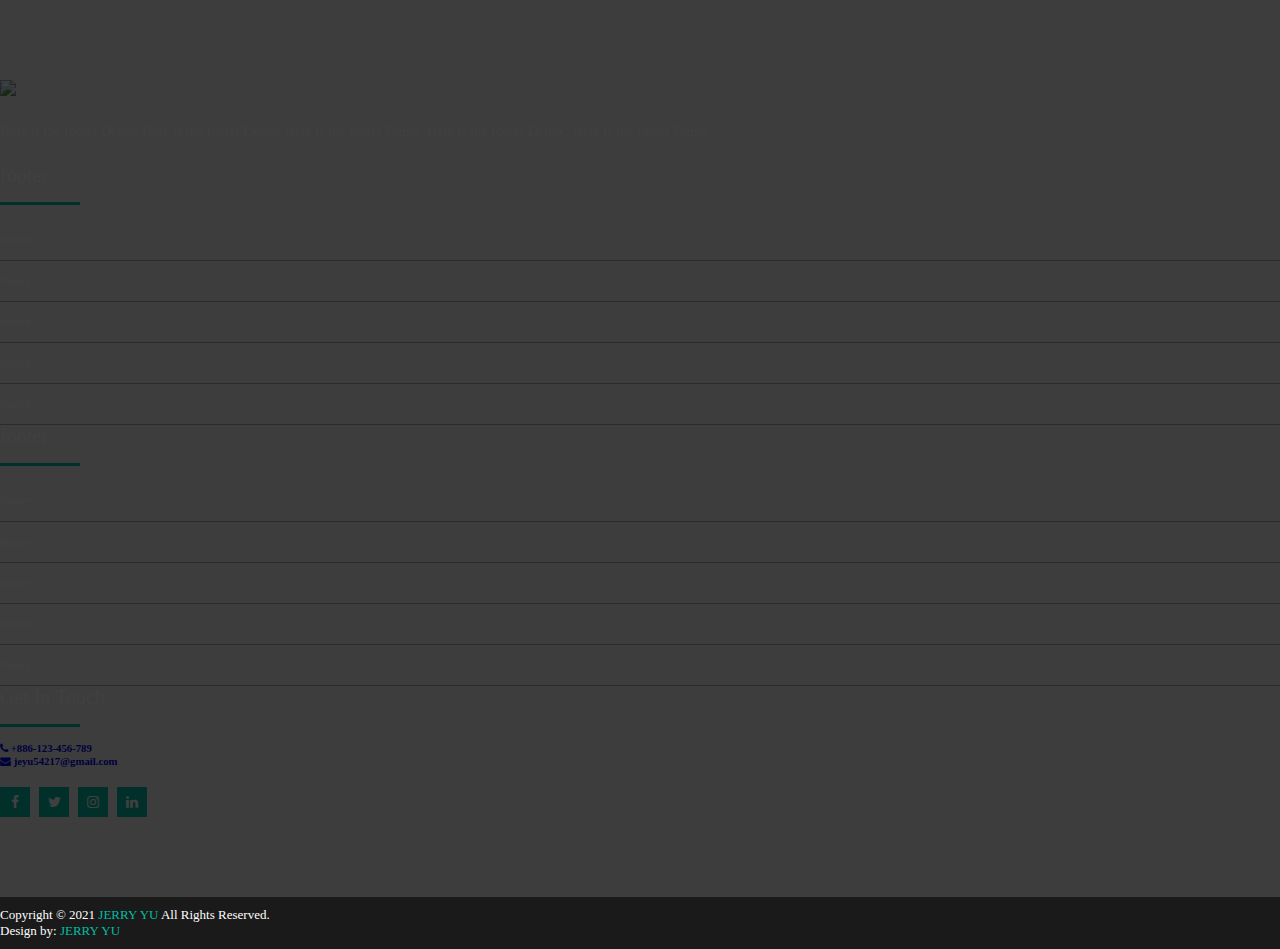
==== templates/footer.html @ 0b0a1edc "Adding html" ====
<!DOCTYPE html>
<html lang="en">

<head>
    <meta charset="UTF-8">
    <meta name="viewport" content="width=device-width, initial-scale=1.0">
    <title>Django e-commerce DEMO by Jerry Yu</title>

    <!-- Bootstrap CSS-CDN -->
    <link rel="stylesheet" href="https://cdn.jsdelivr.net/npm/bootstrap@4.5.3/dist/css/bootstrap.min.css" integrity="sha384-TX8t27EcRE3e/ihU7zmQxVncDAy5uIKz4rEkgIXeMed4M0jlfIDPvg6uqKI2xXr2" crossorigin="anonymous">

    <!-- Front Awsome CDN -->
    <link rel="stylesheet" href="https://cdnjs.cloudflare.com/ajax/libs/font-awesome/4.7.0/css/font-awesome.min.css">
    
    <!-- Style -->
    <link href="css/style.css" rel="stylesheet" type="text/css" />

</head>

<body>
   
<!-- footer Start-->

<div class="footer_main">
	<div class="container">
		<div class="row">

            <!-- Company Logo-->
			<div class="col-xl-3 col-lg-3 col-md-12 col-sm-6">
				<div class="footer_box">
					<a href="#"><img src="footer-logo.png"></a>
					<p>Here is the footer Demo, Here is the footer Demo, Here is the footer Demo, Here is the footer Demo , Here is the footer Demo</p>
				</div>
			</div>

            <!-- Links 1 -->
			<div class="col-xl-3 col-lg-3 col-md-4 col-sm-6">
				<div class="footer_box">
					<h2>footer</h2>
					<hr>
					<ul>
						<li><a href="#">footer</a></li>
						<li><a href="#">footer</a></li>
						<li><a href="#">footer</a></li>
						<li><a href="#">footer</a></li>
						<li><a href="#">footer</a></li>
					</ul>
				</div>
			</div>

            <!-- Links 2 -->
			<div class="col-xl-3 col-lg-3 col-md-4 col-sm-6">
				<div class="footer_box">
					<h2>footer</h2>
					<hr>
					<ul>
						<li><a href="#">footer</a></li>
						<li><a href="#">footer</a></li>
						<li><a href="#">footer</a></li>
						<li><a href="#">footer</a></li>
						<li><a href="#">footer</a></li>
					</ul>
				</div>
			</div>

            <!-- Contact Us -->
			<div class="col-xl-3 col-lg-3 col-md-4 col-sm-6">
				<div class="footer_box">
					<h2>Get In Touch</h2>
					<hr>
                    <!-- Infomation -->
					<div class="footer_info">
						<h6><a href="tel:+886972245223"><i class="fa fa-phone"></i> +886-123-456-789</a></h6>
						<h6><a href="mailto:jeyu54217@gmail.com"><i class="fa fa-envelope"></i> jeyu54217@gmail.com</a></h6>
					</div>
                    <!-- Font Awesome -->
					<div class="footer_socialicons">
						<ul>
							<li><a href="http://facebok.com"><i class="fa fa-facebook"></i></a></li>
							<li><a href="http://twitter.com"><i class="fa fa-twitter"></i></a></li>
							<li><a href="http://instagram.com"><i class="fa fa-instagram"></i></a></li>
							<li><a href="https://www.linkedin.com/in/jerry-yu-345585201/"><i class="fa fa-linkedin"></i></a></li>
						</ul>
					</div>
				</div>
			</div>
		</div>
	</div>
</div>

<!-- Copyright-->
<div class="footer_Copyright">
	<div class="container">
		<div class="row">
			<div class="col-xl-6 col-lg-6 col-md-6 col-sm-8 col-12">
				<p>Copyright &copy; 2021 <a href="">JERRY YU</a> All Rights Reserved.</p>
			</div>
			<div class="col-xl-6 col-lg-6 col-md-6 col-sm-4 col-12">
				<p class="text-right">Design by: <a href="#">JERRY YU</a></p>
			</div>
		</div>
	</div>
</div>
</div>
  
</body>

</html>
---- templates/css/style.css ----
*{
	padding: 0px;
	margin: 0px;
	box-sizing: border-box;
}
body{
	font-family: 'Open Sans';
	background: #f2f2f2;
}
a{
	text-decoration: none!important;
	outline: none!important;
}
img{
	border:none;
}
.clr{
	clear: both;
}

/* -- footer start -- */
.footer_main{
	width: 100%;
	height: auto;
	background: url(footer_bg.jpg);
	background-repeat: no-repeat;
	background-size: cover;
	background-attachment: scroll;
	background-position: 50% 0%;
	padding: 80px 0px;
	position: relative;
}
.footer_main::before{
	width: 100%;
	height: 100%;
	content: "";
	position: absolute;
	left: 0;
	top: 0;
	background: rgba(0,0,0,0.75);
}
.footer_box{
	width: 100%;
	height: auto;
}
.footer_box img{
	width: 180px;
	height: auto;
	margin-bottom: 20px;
}
.footer_box h2{
	font-size: 20px;
	font-weight: 500;
	margin-bottom: 15px;
	color: #fff;
}
.footer_box hr{
	background: #01bea2;
	width: 80px;
	height: 3px;
	border:none;
	margin: 5px 0px 15px 0px;	
}
.footer_box p{
	font-size: 14px;
	color: #fff;
	margin-bottom: 20px;
	line-height: 24px;
}
.footer_box ul{
	margin: 0px;
	padding: 0px;
}
.footer_box ul li{
	list-style-type: none;
}
.footer_box ul li a{
	font-size: 13px;
	color: #fff;
	display: block;
	padding: 8px 0px;
	line-height: 24px;
	border-bottom: 1px solid #aaaaaa;
	transition: .5s;
}
.footer_box ul li a:hover{
	padding-left: 5px;
	color: #01bea2;
}


/* footer_contact_us */
.footer_contact_us{
	width: 100%;
	height: auto;
	margin-top: 45px;
}
.footer_contact_us h6{
	font-size: 14px;
	font-weight: 500;
	color: #fff;
	margin: 0px;
	margin-top: 20px;
}
.footer_contact_us h6 a{
	color: #fff;
	display: block;
}
.footer_contact_us h6 a i{
	font-size: 14px;
	width: 30px;
	height: 30px;
	color: #01bea2;
	border-radius: 5px;
	border:1px solid #01bea2;
	text-align: center;
	line-height: 26px;
	margin-right: 10px;
}
.footer_contact_us h6 a:hover{
	color: #01bea2;
}


/* footer_Front Awsome */
.footer_socialicons{
	width: 100%;
	height: auto;
}
.footer_socialicons ul{
   margin: 0px;
   padding: 0px;
}
.footer_socialicons ul li{
	display: inline-block;
	margin-top: 20px;
	margin-right: 5px;
}
.footer_socialicons ul li a{
	width: 30px;
	height: 30px;
	display: block;
	background: #01bea2;
	color: #fff;
	text-align: center;
	border:none;
	padding: 0px;
}
.footer_socialicons ul li a i{
	font-size: 14px;
	line-height: 30px;
	-webkit-transition: all 0.8s;
	-moz-transition: all 0.8s;
	-o-transition: all 0.8s;
	-ms-transition: all 0.8s;
	transition: all 0.8s;
}
.footer_socialicons ul li a:hover i{
	-webkit-transform:  rotate(360deg);
	-moz-transform:  rotate(360deg);
	-o-transform:  rotate(360deg);
	-ms-transform:  rotate(360deg);
	transform:  rotate(360deg);
	color: #fff;
}
.footer_socialicons ul li a:hover{
	background: #000000;
}
.footer_Copyright{
	width: 100%;
	height: auto;
	background: #1a1a1a;
	padding: 10px 0px;
}
.footer_Copyright p{
	font-size: 13px;
	font-weight: 500;
	color: #fff;
	margin: 0px;
}
.footer_Copyright p a{
	font-size: 13px;
	font-weight: 500;
	color: #01bea2;
}
.footer_position{
	position: absolute;
	bottom: 0px;
	left: 0px;
	right: 0px;
}
.footer_position h1{
	font-size: 40px;
	text-align: center;
	color: #232323;
	padding-bottom: 55px;
	text-transform: uppercase;
	font-weight: 800;
}
.footer_position h1 em{
	font-style: normal;
	color: #01bea2;
}
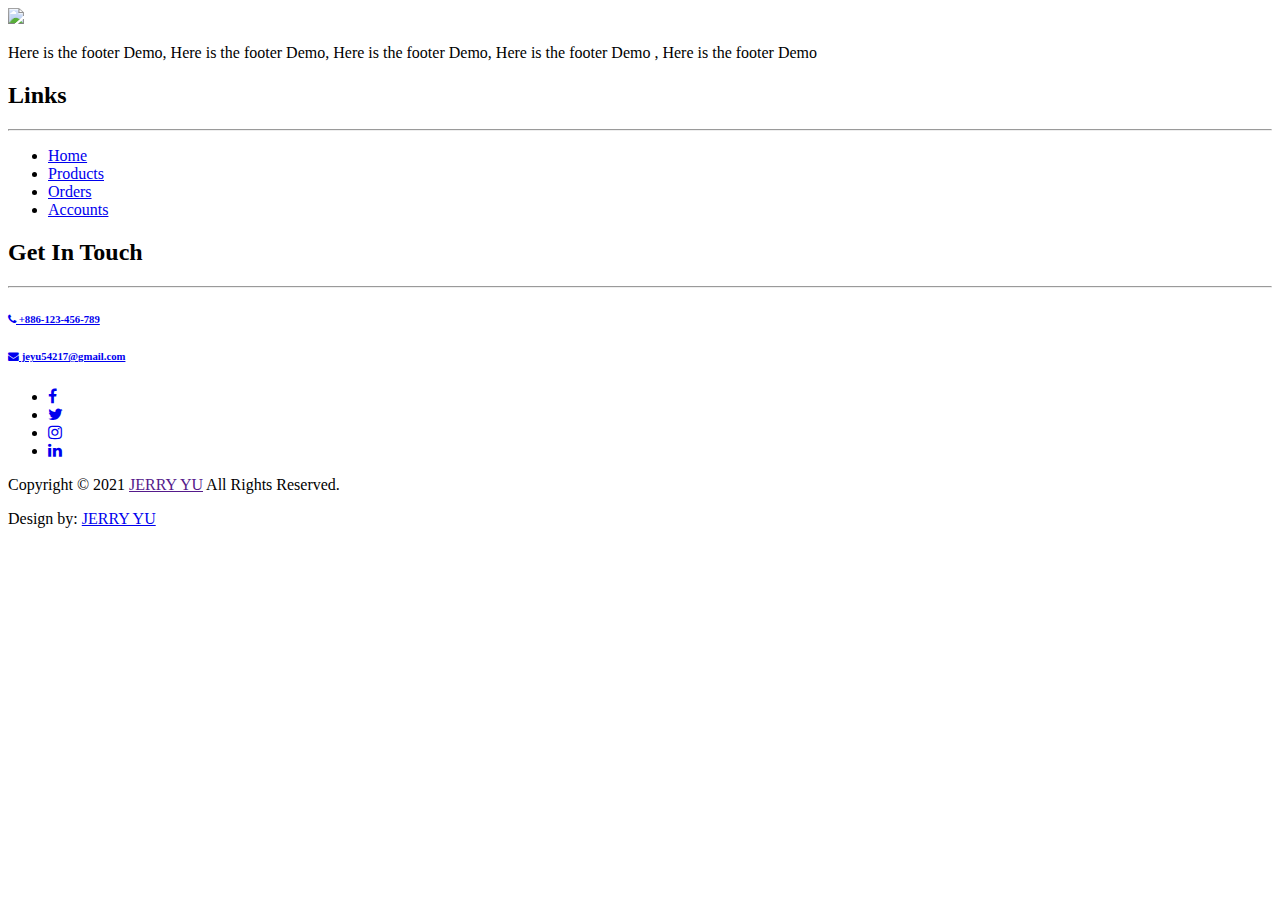
==== commit 41702b9f: "Adding html" ====
--- a/templates/footer.html
+++ b/templates/footer.html
@@ -4,7 +4,7 @@
 <head>
     <meta charset="UTF-8">
     <meta name="viewport" content="width=device-width, initial-scale=1.0">
-    <title>Django e-commerce DEMO by Jerry Yu</title>
+    <title>Django_DEMO_by_Jerry_Yu</title>
 
     <!-- Bootstrap CSS-CDN -->
     <link rel="stylesheet" href="https://cdn.jsdelivr.net/npm/bootstrap@4.5.3/dist/css/bootstrap.min.css" integrity="sha384-TX8t27EcRE3e/ihU7zmQxVncDAy5uIKz4rEkgIXeMed4M0jlfIDPvg6uqKI2xXr2" crossorigin="anonymous">
@@ -13,58 +13,43 @@
     <link rel="stylesheet" href="https://cdnjs.cloudflare.com/ajax/libs/font-awesome/4.7.0/css/font-awesome.min.css">
     
     <!-- Style -->
-    <link href="css/style.css" rel="stylesheet" type="text/css" />
-
+    <link href="style.css" rel="stylesheet" type="text/css" />
+    
+    <!-- Site Icons -->
+    <link href="favicon.ico" rel="shortcut icon"  type="image/x-icon">
 </head>
 
 <body>
    
 <!-- footer Start-->
-
 <div class="footer_main">
 	<div class="container">
 		<div class="row">
 
             <!-- Company Logo-->
-			<div class="col-xl-3 col-lg-3 col-md-12 col-sm-6">
+			<div class="col-xl-4 col-lg-4 col-md-12 col-sm-6">
 				<div class="footer_box">
 					<a href="#"><img src="footer-logo.png"></a>
 					<p>Here is the footer Demo, Here is the footer Demo, Here is the footer Demo, Here is the footer Demo , Here is the footer Demo</p>
 				</div>
 			</div>
 
-            <!-- Links 1 -->
-			<div class="col-xl-3 col-lg-3 col-md-4 col-sm-6">
+            <!-- Links -->
+			<div class="col-xl-4 col-lg-4 col-md-6 col-sm-6">
 				<div class="footer_box">
-					<h2>footer</h2>
+					<h2>Links</h2>
 					<hr>
 					<ul>
-						<li><a href="#">footer</a></li>
-						<li><a href="#">footer</a></li>
-						<li><a href="#">footer</a></li>
-						<li><a href="#">footer</a></li>
-						<li><a href="#">footer</a></li>
-					</ul>
-				</div>
-			</div>
-
-            <!-- Links 2 -->
-			<div class="col-xl-3 col-lg-3 col-md-4 col-sm-6">
-				<div class="footer_box">
-					<h2>footer</h2>
-					<hr>
-					<ul>
-						<li><a href="#">footer</a></li>
-						<li><a href="#">footer</a></li>
-						<li><a href="#">footer</a></li>
-						<li><a href="#">footer</a></li>
-						<li><a href="#">footer</a></li>
+						<li><a href="#">Home</a></li>
+						<li><a href="#">Products</a></li>
+						<li><a href="#">Orders</a></li>
+						<li><a href="#">Accounts</a></li>
 					</ul>
 				</div>
 			</div>
 
             <!-- Contact Us -->
-			<div class="col-xl-3 col-lg-3 col-md-4 col-sm-6">
+			<div class="col-xl-4 col-lg-4 col-md-6 col-sm-6">
 				<div class="footer_box">
 					<h2>Get In Touch</h2>
 					<hr>
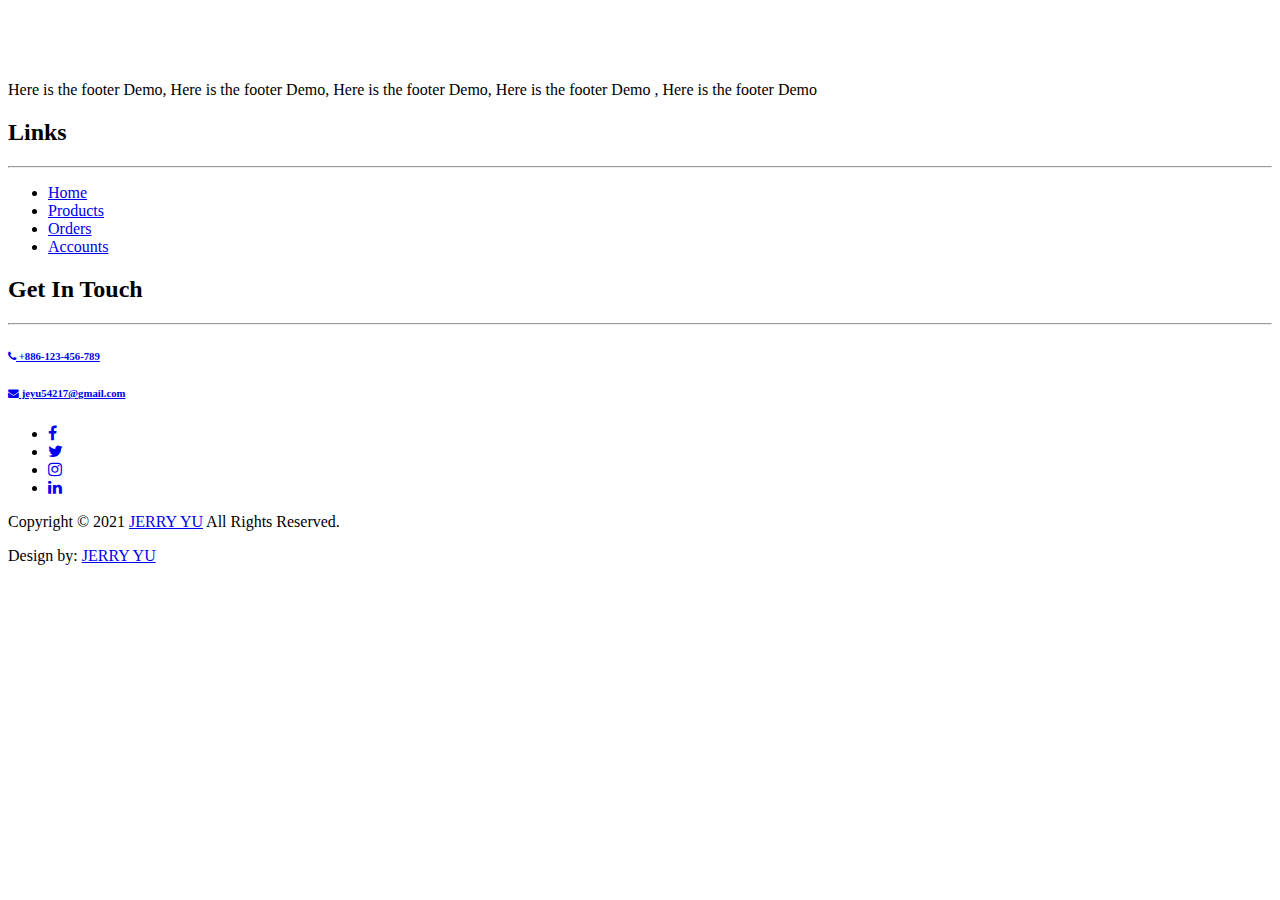
==== commit 07f81cce: "Adding html" ====
--- a/templates/footer.html
+++ b/templates/footer.html
@@ -4,7 +4,7 @@
 <head>
     <meta charset="UTF-8">
     <meta name="viewport" content="width=device-width, initial-scale=1.0">
-    <title>Django_DEMO_by_Jerry_Yu</title>
+    <title>Django_DEMO_Jerry_Yu</title>
 
     <!-- Bootstrap CSS-CDN -->
     <link rel="stylesheet" href="https://cdn.jsdelivr.net/npm/bootstrap@4.5.3/dist/css/bootstrap.min.css" integrity="sha384-TX8t27EcRE3e/ihU7zmQxVncDAy5uIKz4rEkgIXeMed4M0jlfIDPvg6uqKI2xXr2" crossorigin="anonymous">
@@ -13,10 +13,10 @@
     <link rel="stylesheet" href="https://cdnjs.cloudflare.com/ajax/libs/font-awesome/4.7.0/css/font-awesome.min.css">
     
     <!-- Style -->
-    <link href="style.css" rel="stylesheet" type="text/css" />
+    <link href="images/style.css" rel="stylesheet" type="text/css" />
     
     <!-- Site Icons -->
-    <link href="favicon.ico" rel="shortcut icon"  type="image/x-icon">
+    <link href="images/favicon.ico" rel="shortcut icon"  type="image/x-icon">
 </head>
 
 <body>
@@ -29,7 +29,7 @@
             <!-- Company Logo-->
 			<div class="col-xl-4 col-lg-4 col-md-12 col-sm-6">
 				<div class="footer_box">
-					<a href="#"><img src="footer-logo.png"></a>
+					<a href="#"><img src="images/footer-logo.png"></a>
 					<p>Here is the footer Demo, Here is the footer Demo, Here is the footer Demo, Here is the footer Demo , Here is the footer Demo</p>
 				</div>
 			</div>
@@ -78,10 +78,10 @@
 	<div class="container">
 		<div class="row">
 			<div class="col-xl-6 col-lg-6 col-md-6 col-sm-8 col-12">
-				<p>Copyright &copy; 2021 <a href="">JERRY YU</a> All Rights Reserved.</p>
+				<p>Copyright &copy; 2021 <a href="https://www.linkedin.com/in/jerry-yu-345585201">JERRY YU</a> All Rights Reserved.</p>
 			</div>
 			<div class="col-xl-6 col-lg-6 col-md-6 col-sm-4 col-12">
-				<p class="text-right">Design by: <a href="#">JERRY YU</a></p>
+				<p class="text-right">Design by: <a href="https://www.linkedin.com/in/jerry-yu-345585201">JERRY YU</a></p>
 			</div>
 		</div>
 	</div>
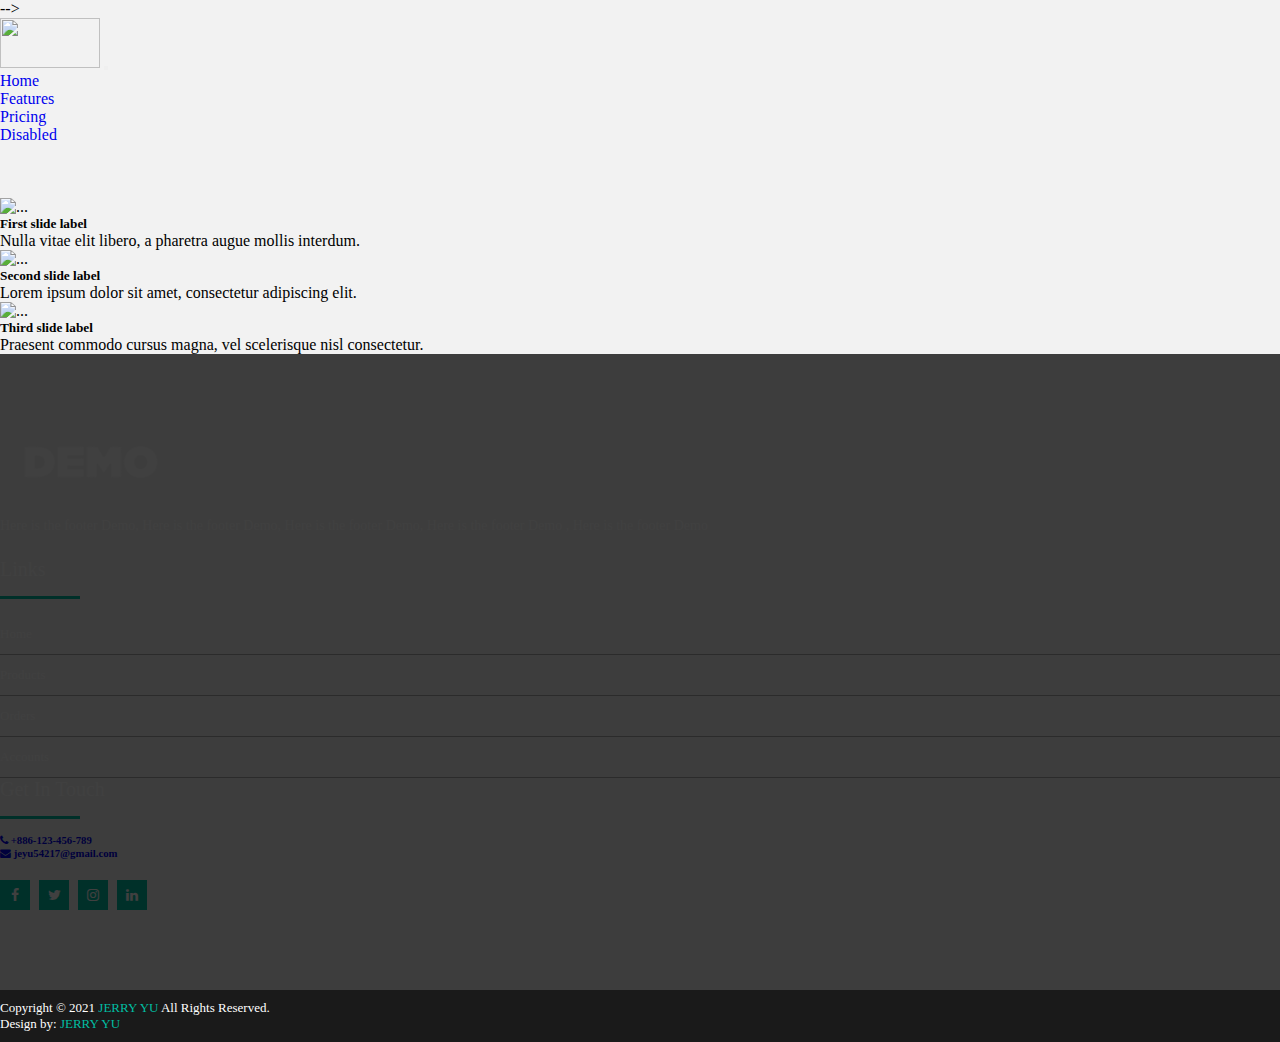
==== commit 9b094b0a: "Adding html" ====
--- a/templates/footer.html
+++ b/templates/footer.html
@@ -21,6 +21,105 @@
 
 <body>
    
+    <!DOCTYPE html>
+    <html lang="en">
+    
+        <head>
+            <meta charset="UTF-8">
+            <meta name="viewport" content="width=device-width, initial-scale=1.0">
+            <title>Django e-commerce DEMO by Jerry Yu</title>
+        
+            <!-- Bootstrap CSS CDN -->
+            <link rel="stylesheet" href="https://cdn.jsdelivr.net/npm/bootstrap@4.5.3/dist/css/bootstrap.min.css" integrity="sha384-TX8t27EcRE3e/ihU7zmQxVncDAy5uIKz4rEkgIXeMed4M0jlfIDPvg6uqKI2xXr2" crossorigin="anonymous">
+        
+            <!-- Front Awsome CDN -->
+            <link rel="stylesheet" href="https://cdnjs.cloudflare.com/ajax/libs/font-awesome/4.7.0/css/font-awesome.min.css">
+            
+            <!-- Custom CSS --> -->
+            <link href="css/style.css" rel="stylesheet" type="text/css" />
+    
+            <!-- Site Icons -->
+            <link href="favicon.ico" rel="shortcut icon"  type="image/x-icon">
+        
+        </head>
+    
+    
+    
+    <body>
+    
+     <!-- Start Navbar -->
+     <nav class="navbar navbar-expand-lg navbar-light bg-Dark">
+        <a class="navbar-brand" href="#">
+            <img src="footer-logo.png" width="100" height="50" class="d-inline-block align-top" alt="">
+          </a>
+        <button class="navbar-toggler" type="button" data-toggle="collapse" data-target="#navbarNav" aria-controls="navbarNav" aria-expanded="false" aria-label="Toggle navigation">
+          <span class="navbar-toggler-icon"></span>
+        </button>
+        <div class="collapse navbar-collapse" id="navbarNav">
+          <ul class="navbar-nav">
+            <li class="nav-item active">
+              <a class="nav-link" href="#">Home <span class="sr-only">(current)</span></a>
+            </li>
+            <li class="nav-item">
+              <a class="nav-link" href="#">Features</a>
+            </li>
+            <li class="nav-item">
+              <a class="nav-link" href="#">Pricing</a>
+            </li>
+            <li class="nav-item">
+              <a class="nav-link disabled" href="#">Disabled</a>
+            </li>
+          </ul>
+        </div>
+      </nav>
+    
+    <!-- Start carousel -->
+    <div class="bd-example">
+        <div id="carouselExampleCaptions" class="carousel slide" data-ride="carousel">
+          <ol class="carousel-indicators">
+            <li data-target="#carouselExampleCaptions" data-slide-to="0" class="active"></li>
+            <li data-target="#carouselExampleCaptions" data-slide-to="1"></li>
+            <li data-target="#carouselExampleCaptions" data-slide-to="2"></li>
+          </ol>
+          <div class="carousel-inner">
+            <div class="carousel-item active">
+              <img src="footer_bg.jpg" class="d-block w-100" alt="...">
+              <div class="carousel-caption d-none d-md-block">
+                <h5>First slide label</h5>
+                <p>Nulla vitae elit libero, a pharetra augue mollis interdum.</p>
+              </div>
+            </div>
+            <div class="carousel-item">
+              <img src="..." class="d-block w-100" alt="...">
+              <div class="carousel-caption d-none d-md-block">
+                <h5>Second slide label</h5>
+                <p>Lorem ipsum dolor sit amet, consectetur adipiscing elit.</p>
+              </div>
+            </div>
+            <div class="carousel-item">
+              <img src="..." class="d-block w-100" alt="...">
+              <div class="carousel-caption d-none d-md-block">
+                <h5>Third slide label</h5>
+                <p>Praesent commodo cursus magna, vel scelerisque nisl consectetur.</p>
+              </div>
+            </div>
+          </div>
+          <a class="carousel-control-prev" href="#carouselExampleCaptions" role="button" data-slide="prev">
+            <span class="carousel-control-prev-icon" aria-hidden="true"></span>
+            <span class="sr-only">Previous</span>
+          </a>
+          <a class="carousel-control-next" href="#carouselExampleCaptions" role="button" data-slide="next">
+            <span class="carousel-control-next-icon" aria-hidden="true"></span>
+            <span class="sr-only">Next</span>
+          </a>
+        </div>
+      </div>
+      
+    </body>
+    </html>
+
+
+
 <!-- footer Start-->
 <div class="footer_main">
 	<div class="container">
--- a/templates/css/style.css
+++ b/templates/css/style.css
@@ -0,0 +1,203 @@
+*{
+	padding: 0px;
+	margin: 0px;
+	box-sizing: border-box;
+}
+body{
+	font-family: 'Open Sans';
+	background: #f2f2f2;
+}
+a{
+	text-decoration: none!important;
+	outline: none!important;
+}
+img{
+	border:none;
+}
+.clr{
+	clear: both;
+}
+
+/* -- footer start -- */
+.footer_main{
+	width: 100%;
+	height: auto;
+	background: url(images/footer_bg.jpg);
+	background-repeat: no-repeat;
+	background-size: cover;
+	background-attachment: scroll;
+	background-position: 50% 0%;
+	padding: 80px 0px;
+	position: relative;
+}
+.footer_main::before{
+	width: 100%;
+	height: 100%;
+	content: "";
+	position: absolute;
+	left: 0;
+	top: 0;
+	background: rgba(0,0,0,0.75);
+}
+.footer_box{
+	width: 100%;
+	height: auto;
+}
+.footer_box img{
+	width: 180px;
+	height: auto;
+	margin-bottom: 20px;
+}
+.footer_box h2{
+	font-size: 20px;
+	font-weight: 500;
+	margin-bottom: 15px;
+	color: #fff;
+}
+.footer_box hr{
+	background: #01bea2;
+	width: 80px;
+	height: 3px;
+	border:none;
+	margin: 5px 0px 15px 0px;	
+}
+.footer_box p{
+	font-size: 14px;
+	color: #fff;
+	margin-bottom: 20px;
+	line-height: 24px;
+}
+.footer_box ul{
+	margin: 0px;
+	padding: 0px;
+}
+.footer_box ul li{
+	list-style-type: none;
+}
+.footer_box ul li a{
+	font-size: 13px;
+	color: #fff;
+	display: block;
+	padding: 8px 0px;
+	line-height: 24px;
+	border-bottom: 1px solid #aaaaaa;
+	transition: .5s;
+}
+.footer_box ul li a:hover{
+	padding-left: 5px;
+	color: #01bea2;
+}
+
+
+/* footer_contact_us */
+.footer_contact_us{
+	width: 100%;
+	height: auto;
+	margin-top: 45px;
+}
+.footer_contact_us h6{
+	font-size: 14px;
+	font-weight: 500;
+	color: #fff;
+	margin: 0px;
+	margin-top: 20px;
+}
+.footer_contact_us h6 a{
+	color: #fff;
+	display: block;
+}
+.footer_contact_us h6 a i{
+	font-size: 14px;
+	width: 30px;
+	height: 30px;
+	color: #01bea2;
+	border-radius: 5px;
+	border:1px solid #01bea2;
+	text-align: center;
+	line-height: 26px;
+	margin-right: 10px;
+}
+.footer_contact_us h6 a:hover{
+	color: #01bea2;
+}
+
+
+/* footer_Front Awsome */
+.footer_socialicons{
+	width: 100%;
+	height: auto;
+}
+.footer_socialicons ul{
+   margin: 0px;
+   padding: 0px;
+}
+.footer_socialicons ul li{
+	display: inline-block;
+	margin-top: 20px;
+	margin-right: 5px;
+}
+.footer_socialicons ul li a{
+	width: 30px;
+	height: 30px;
+	display: block;
+	background: #01bea2;
+	color: #fff;
+	text-align: center;
+	border:none;
+	padding: 0px;
+}
+.footer_socialicons ul li a i{
+	font-size: 14px;
+	line-height: 30px;
+	-webkit-transition: all 0.8s;
+	-moz-transition: all 0.8s;
+	-o-transition: all 0.8s;
+	-ms-transition: all 0.8s;
+	transition: all 0.8s;
+}
+.footer_socialicons ul li a:hover i{
+	-webkit-transform:  rotate(360deg);
+	-moz-transform:  rotate(360deg);
+	-o-transform:  rotate(360deg);
+	-ms-transform:  rotate(360deg);
+	transform:  rotate(360deg);
+	color: #fff;
+}
+.footer_socialicons ul li a:hover{
+	background: #000000;
+}
+.footer_Copyright{
+	width: 100%;
+	height: auto;
+	background: #1a1a1a;
+	padding: 10px 0px;
+}
+.footer_Copyright p{
+	font-size: 13px;
+	font-weight: 500;
+	color: #fff;
+	margin: 0px;
+}
+.footer_Copyright p a{
+	font-size: 13px;
+	font-weight: 500;
+	color: #01bea2;
+}
+.footer_position{
+	position: absolute;
+	bottom: 0px;
+	left: 0px;
+	right: 0px;
+}
+.footer_position h1{
+	font-size: 40px;
+	text-align: center;
+	color: #232323;
+	padding-bottom: 55px;
+	text-transform: uppercase;
+	font-weight: 800;
+}
+.footer_position h1 em{
+	font-style: normal;
+	color: #01bea2;
+}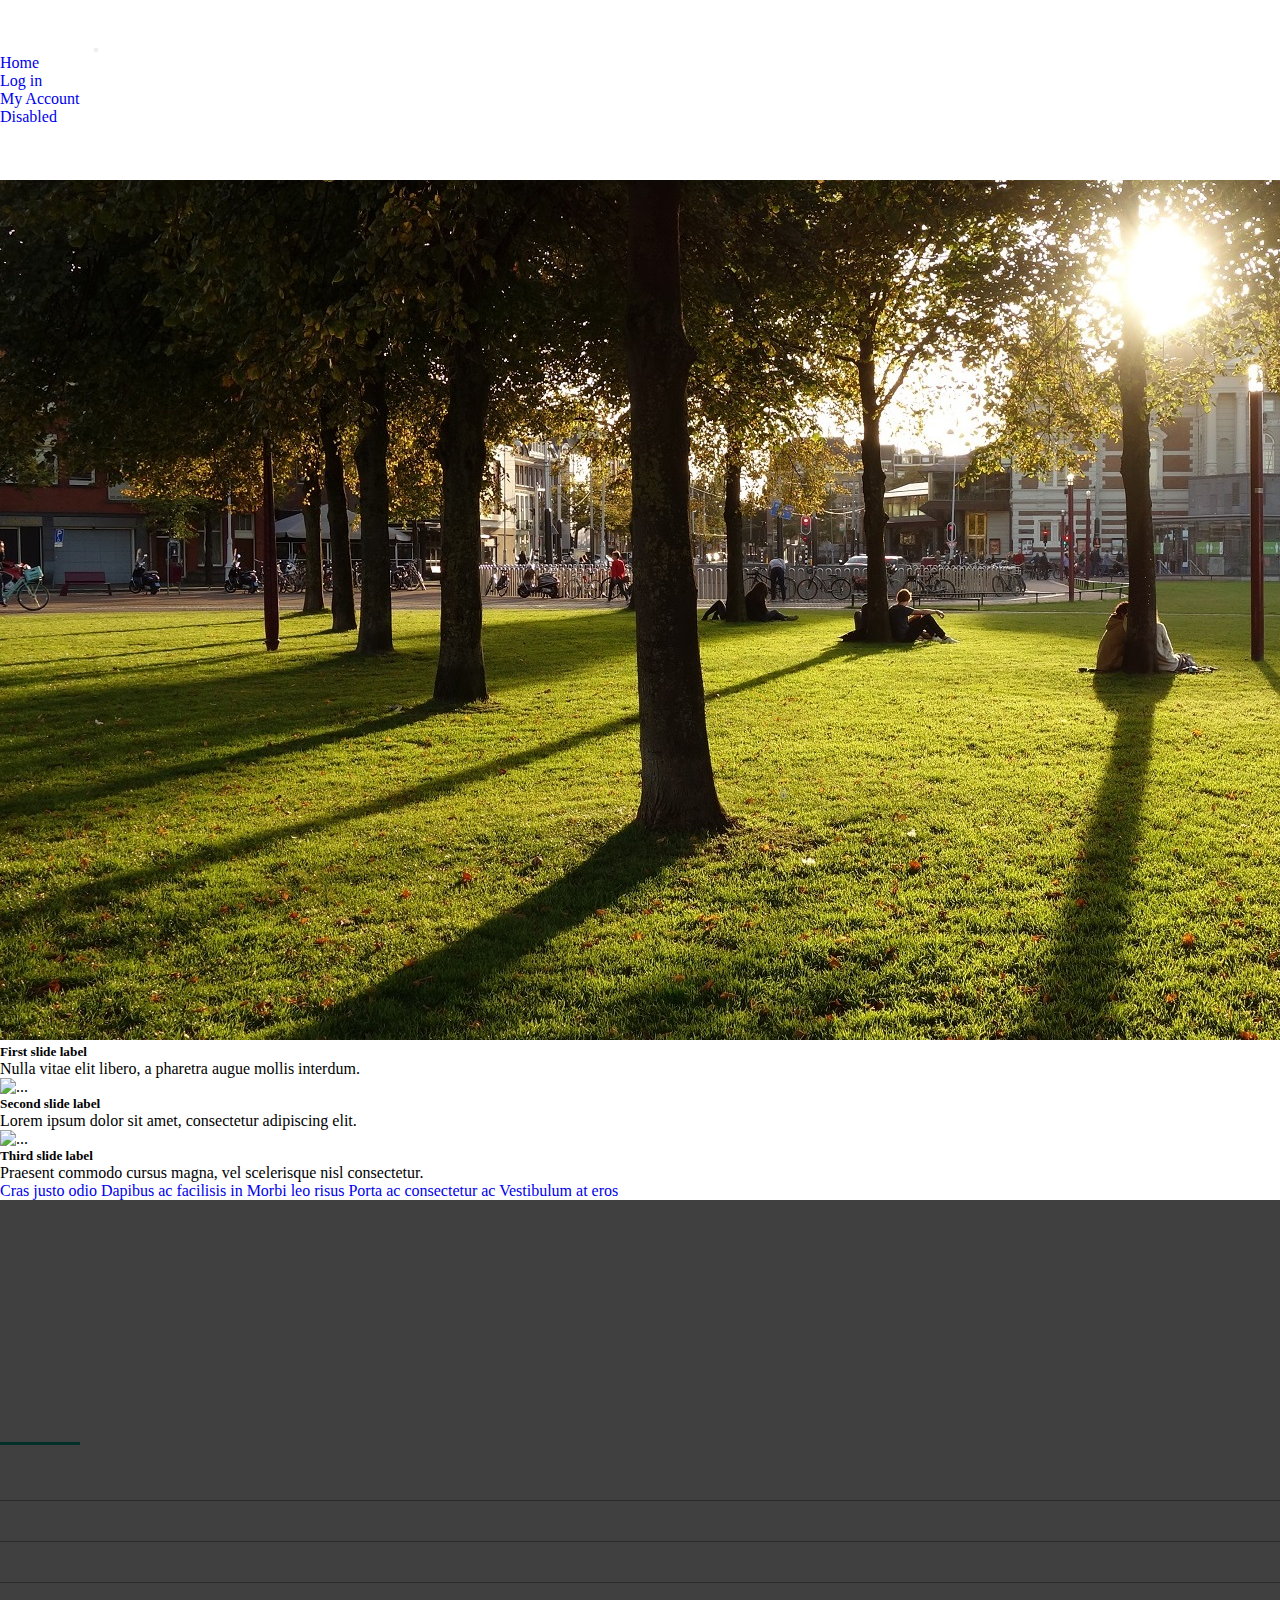
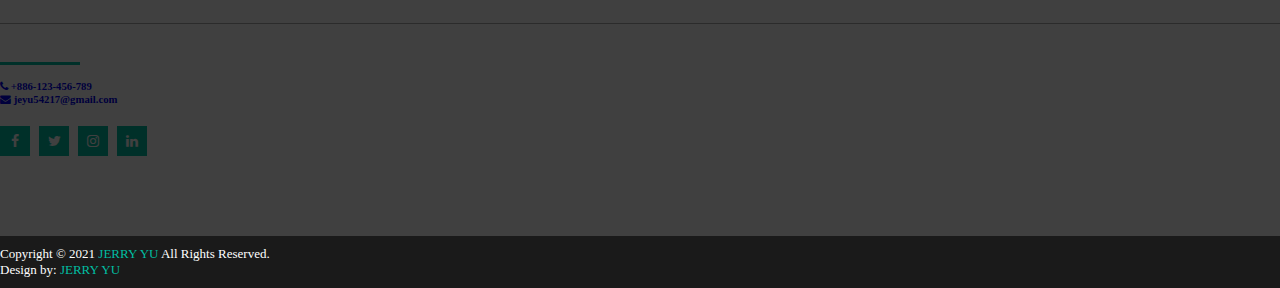
==== commit cd55bbb0: "Adding html" ====
--- a/templates/footer.html
+++ b/templates/footer.html
@@ -13,7 +13,7 @@
     <link rel="stylesheet" href="https://cdnjs.cloudflare.com/ajax/libs/font-awesome/4.7.0/css/font-awesome.min.css">
     
     <!-- Style -->
-    <link href="images/style.css" rel="stylesheet" type="text/css" />
+    <link href="css/style.css" rel="stylesheet" type="text/css" />
     
     <!-- Site Icons -->
     <link href="images/favicon.ico" rel="shortcut icon"  type="image/x-icon">
@@ -21,50 +21,27 @@
 
 <body>
    
-    <!DOCTYPE html>
-    <html lang="en">
-    
-        <head>
-            <meta charset="UTF-8">
-            <meta name="viewport" content="width=device-width, initial-scale=1.0">
-            <title>Django e-commerce DEMO by Jerry Yu</title>
-        
-            <!-- Bootstrap CSS CDN -->
-            <link rel="stylesheet" href="https://cdn.jsdelivr.net/npm/bootstrap@4.5.3/dist/css/bootstrap.min.css" integrity="sha384-TX8t27EcRE3e/ihU7zmQxVncDAy5uIKz4rEkgIXeMed4M0jlfIDPvg6uqKI2xXr2" crossorigin="anonymous">
-        
-            <!-- Front Awsome CDN -->
-            <link rel="stylesheet" href="https://cdnjs.cloudflare.com/ajax/libs/font-awesome/4.7.0/css/font-awesome.min.css">
-            
-            <!-- Custom CSS --> -->
-            <link href="css/style.css" rel="stylesheet" type="text/css" />
-    
-            <!-- Site Icons -->
-            <link href="favicon.ico" rel="shortcut icon"  type="image/x-icon">
-        
-        </head>
-    
-    
-    
+  
     <body>
     
      <!-- Start Navbar -->
-     <nav class="navbar navbar-expand-lg navbar-light bg-Dark">
+     <nav class="navbar fixed-top navbar-expand-lg navbar-dark bg-dark">
         <a class="navbar-brand" href="#">
-            <img src="footer-logo.png" width="100" height="50" class="d-inline-block align-top" alt="">
+            <img src="images/footer-logo.png" width="90" height="50" class="d-inline-block align-top" alt="">
           </a>
         <button class="navbar-toggler" type="button" data-toggle="collapse" data-target="#navbarNav" aria-controls="navbarNav" aria-expanded="false" aria-label="Toggle navigation">
           <span class="navbar-toggler-icon"></span>
         </button>
         <div class="collapse navbar-collapse" id="navbarNav">
-          <ul class="navbar-nav">
+          <ul class="navbar-nav ml-auto"> <!-- ml-auto to make Navbar items right -->
             <li class="nav-item active">
               <a class="nav-link" href="#">Home <span class="sr-only">(current)</span></a>
             </li>
             <li class="nav-item">
-              <a class="nav-link" href="#">Features</a>
+              <a class="nav-link" href="#">Log in</a>
             </li>
             <li class="nav-item">
-              <a class="nav-link" href="#">Pricing</a>
+              <a class="nav-link" href="#">My Account</a>
             </li>
             <li class="nav-item">
               <a class="nav-link disabled" href="#">Disabled</a>
@@ -83,7 +60,7 @@
           </ol>
           <div class="carousel-inner">
             <div class="carousel-item active">
-              <img src="footer_bg.jpg" class="d-block w-100" alt="...">
+              <img src="images/footer_bg.jpg" class="d-block w-100" alt="...">
               <div class="carousel-caption d-none d-md-block">
                 <h5>First slide label</h5>
                 <p>Nulla vitae elit libero, a pharetra augue mollis interdum.</p>
@@ -115,9 +92,17 @@
         </div>
       </div>
       
-    </body>
-    </html>
-
+    <div class="col-xl-3 col-lg-4 col-md-12 col-sm-6>
+      <div class="list-group">
+        <a href="#" class="list-group-item list-group-item-action active">
+          Cras justo odio
+        </a>
+        <a href="#" class="list-group-item list-group-item-action">Dapibus ac facilisis in</a>
+        <a href="#" class="list-group-item list-group-item-action">Morbi leo risus</a>
+        <a href="#" class="list-group-item list-group-item-action">Porta ac consectetur ac</a>
+        <a href="#" class="list-group-item list-group-item-action disabled">Vestibulum at eros</a>
+      </div>
+    </div>
 
 
 <!-- footer Start-->
@@ -148,7 +133,7 @@
 			</div>
 
             <!-- Contact Us -->
-			<div class="col-xl-4 col-lg-4 col-md-6 col-sm-6">
+			<div class="col-xl-4 col-lg-4 col-md-6 col-sm-6 fixed-left">
 				<div class="footer_box">
 					<h2>Get In Touch</h2>
 					<hr>
--- a/templates/css/style.css
+++ b/templates/css/style.css
@@ -5,7 +5,7 @@
 }
 body{
 	font-family: 'Open Sans';
-	background: #f2f2f2;
+	background: #f2f2f200;
 }
 a{
 	text-decoration: none!important;
